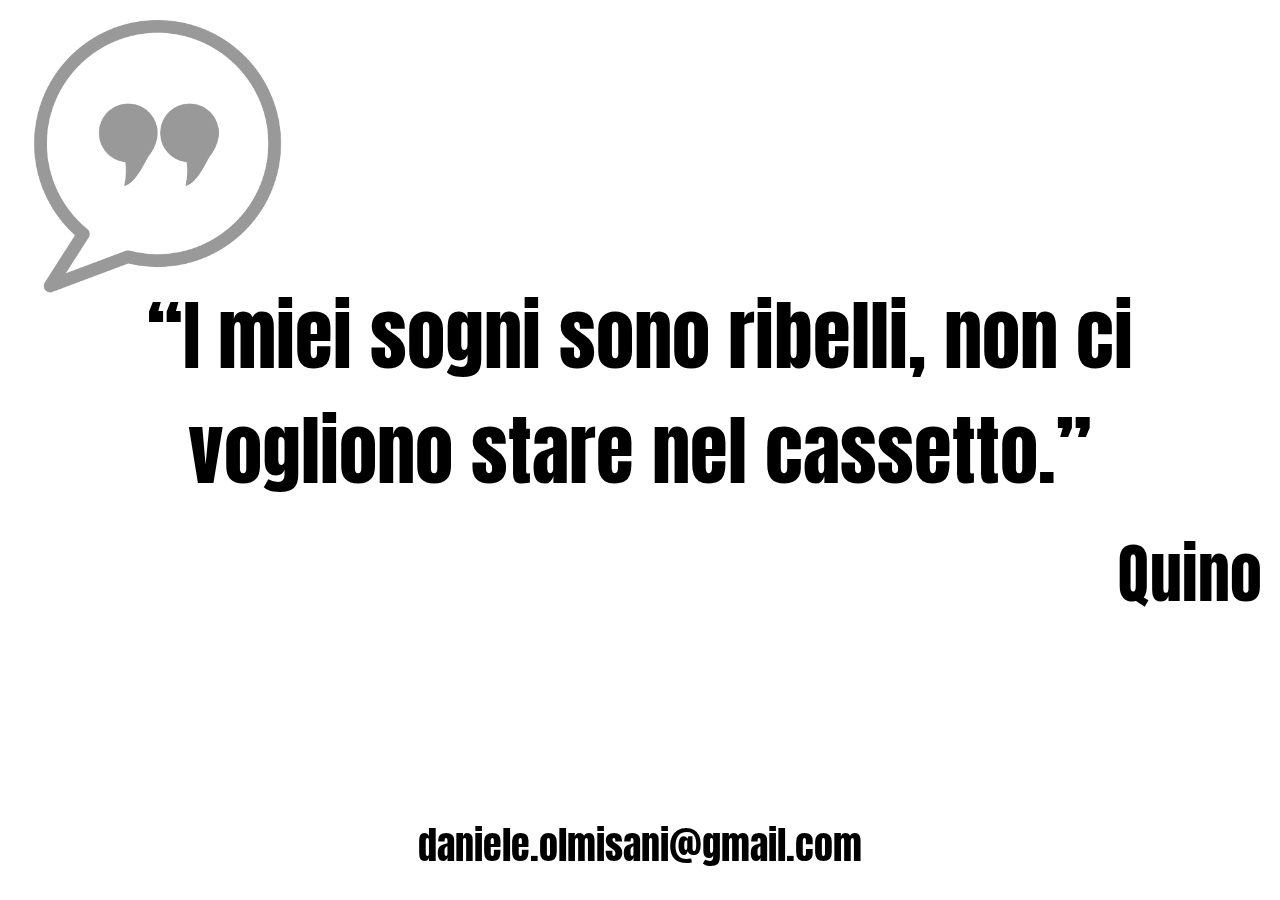
==== docs/index.html @ dbb8d49d "using JSON as database" ====
<!DOCTYPE html>

<html lang="en">
<head>
    
    <meta http-equiv="Content-Type" content="text/html; charset=UTF-8"/>
    
    <title>Fortune</title>
    
    <meta name="description" content="Fortune">
    <meta name="author" content="daniele.olmisani@gmail.com">

    <meta name="viewport" content="width=device-width, initial-scale=1, shrink-to-fit=no">

    <meta name="mobile-web-app-capable" content="yes">
    <!--meta name="mobile-web-app-status-bar-style" content="black" />
    <meta name="mobile-web-app-title" content="Fortune"-->
    
    <link rel="icon" href="favicon.png"/>
    <link rel="shortcut icon" href="favicon.png"/>  

    <!-- IOS support -->
    <meta name="apple-mobile-web-app-capable" content="yes" />
	
    <link href="https://fonts.googleapis.com/css?family=Anton" rel="stylesheet">

    <link rel="stylesheet" href="styles.css">

    <script type="text/javascript" src="app.js"></script>

    <link rel="manifest" href="manifest.json">

</head>

<body>
    
    <img class="watermark" src="watermark-512x512.png"/>

    <div id="quote">
        <div id="text"></div>
        <div id="author"></div>
    </div>

    <div class="signature">daniele.olmisani@gmail.com</div>

</body>
</html>
---- docs/styles.css ----
html {
    height: 100%;
    margin: 0;
    padding: 0;
}

body {
    position: fixed;
    height: 100%;
    width: 100%;
    margin: 0;
    padding: 0;
    display: flex;
    justify-content: center;
    align-items: center;
    background: #FFFFFF;
    font-family: 'Anton', sans-serif;
    font-size: 6vw;
    color: #000000;
}

#quote {
    text-align: center;
    padding: 2vh;
}

#author {
    text-align: right;
    font-size: 5vw;
    padding-top: 2vh;
}

.watermark {
    position: absolute;
    top: 0;
    left: 0;
    width: 25%;
    opacity: 0.4;
    z-index: -1;
}

.signature {
    position: absolute;
    bottom: 0;
    font-size: 3vw;
    padding: 2vw;
}
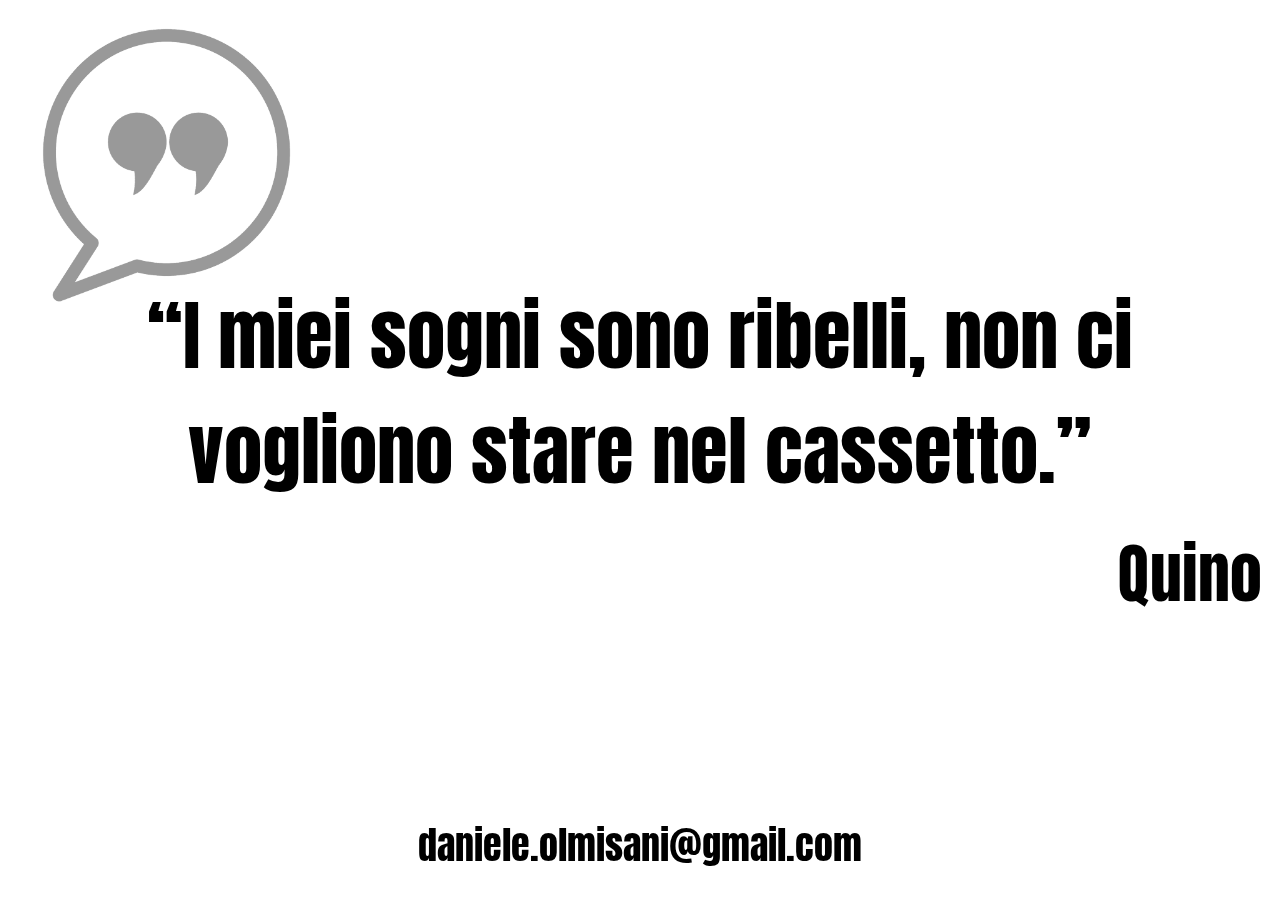
==== commit a4a95ea9: "fixed manifest URL" ====
--- a/docs/index.html
+++ b/docs/index.html
@@ -13,22 +13,18 @@
     <meta name="viewport" content="width=device-width, initial-scale=1, shrink-to-fit=no">
 
     <meta name="mobile-web-app-capable" content="yes">
-    <!--meta name="mobile-web-app-status-bar-style" content="black" />
-    <meta name="mobile-web-app-title" content="Fortune"-->
-    
+    <meta name="apple-mobile-web-app-capable" content="yes">
+
     <link rel="icon" href="favicon.png"/>
     <link rel="shortcut icon" href="favicon.png"/>  
 
-    <!-- IOS support -->
-    <meta name="apple-mobile-web-app-capable" content="yes" />
-	
     <link href="https://fonts.googleapis.com/css?family=Anton" rel="stylesheet">
 
     <link rel="stylesheet" href="styles.css">
 
     <script type="text/javascript" src="app.js"></script>
 
-    <link rel="manifest" href="manifest.json">
+    <link rel="manifest" href="./manifest.json">
 
 </head>
 
--- a/docs/styles.css
+++ b/docs/styles.css
@@ -35,6 +35,7 @@
     top: 0;
     left: 0;
     width: 25%;
+    padding: 1vh;
     opacity: 0.4;
     z-index: -1;
 }
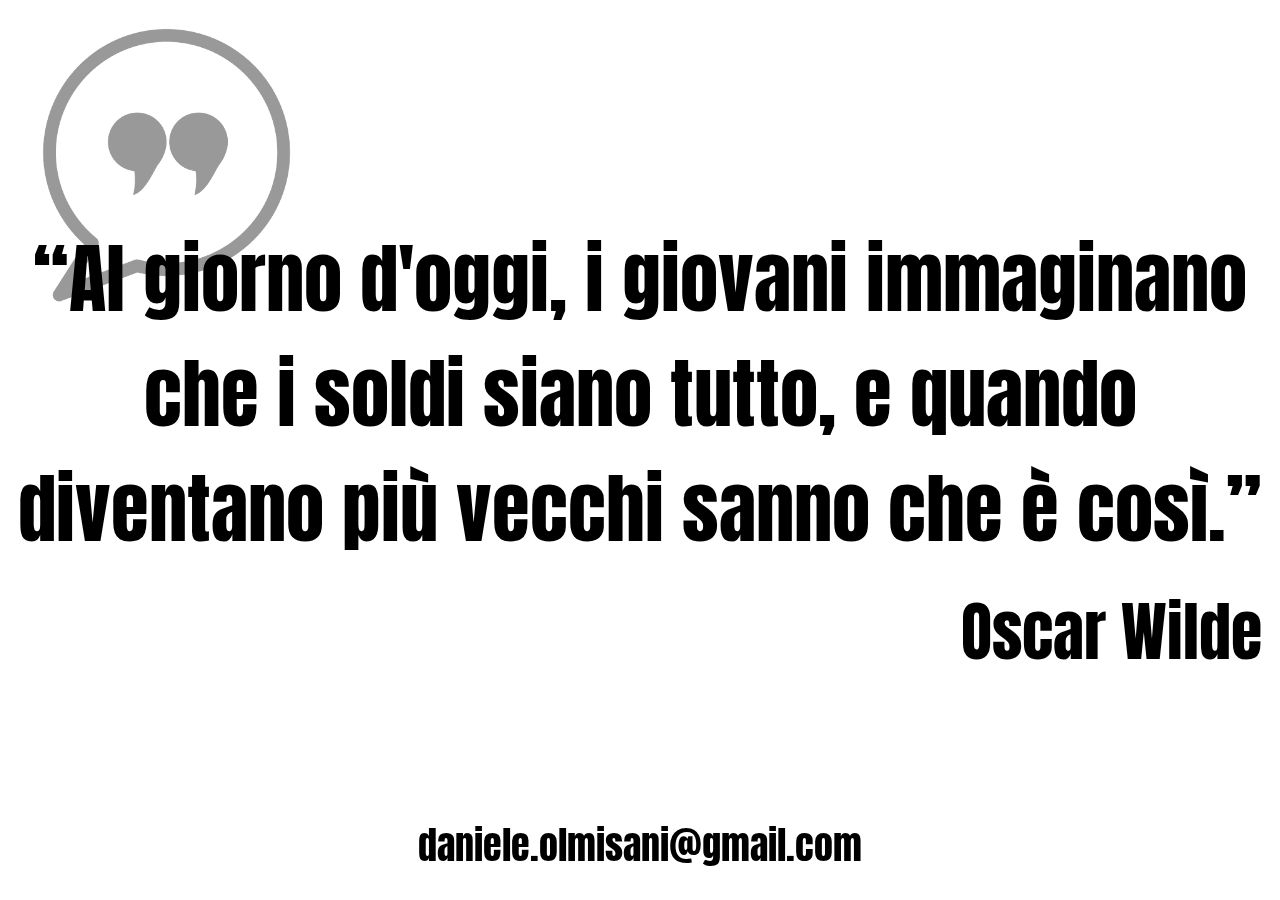
==== commit 4e5173b3: "added google analytics tag" ====
--- a/docs/index.html
+++ b/docs/index.html
@@ -2,6 +2,16 @@
 
 <html lang="en">
 <head>
+
+    <!-- Global site tag (gtag.js) - Google Analytics -->
+    <script async src="https://www.googletagmanager.com/gtag/js?id=UA-2643168-18"></script>
+    <script>
+        window.dataLayer = window.dataLayer || [];
+        function gtag(){dataLayer.push(arguments);}
+        gtag('js', new Date());
+
+        gtag('config', 'UA-2643168-18');
+    </script>
     
     <meta http-equiv="Content-Type" content="text/html; charset=UTF-8"/>
     
